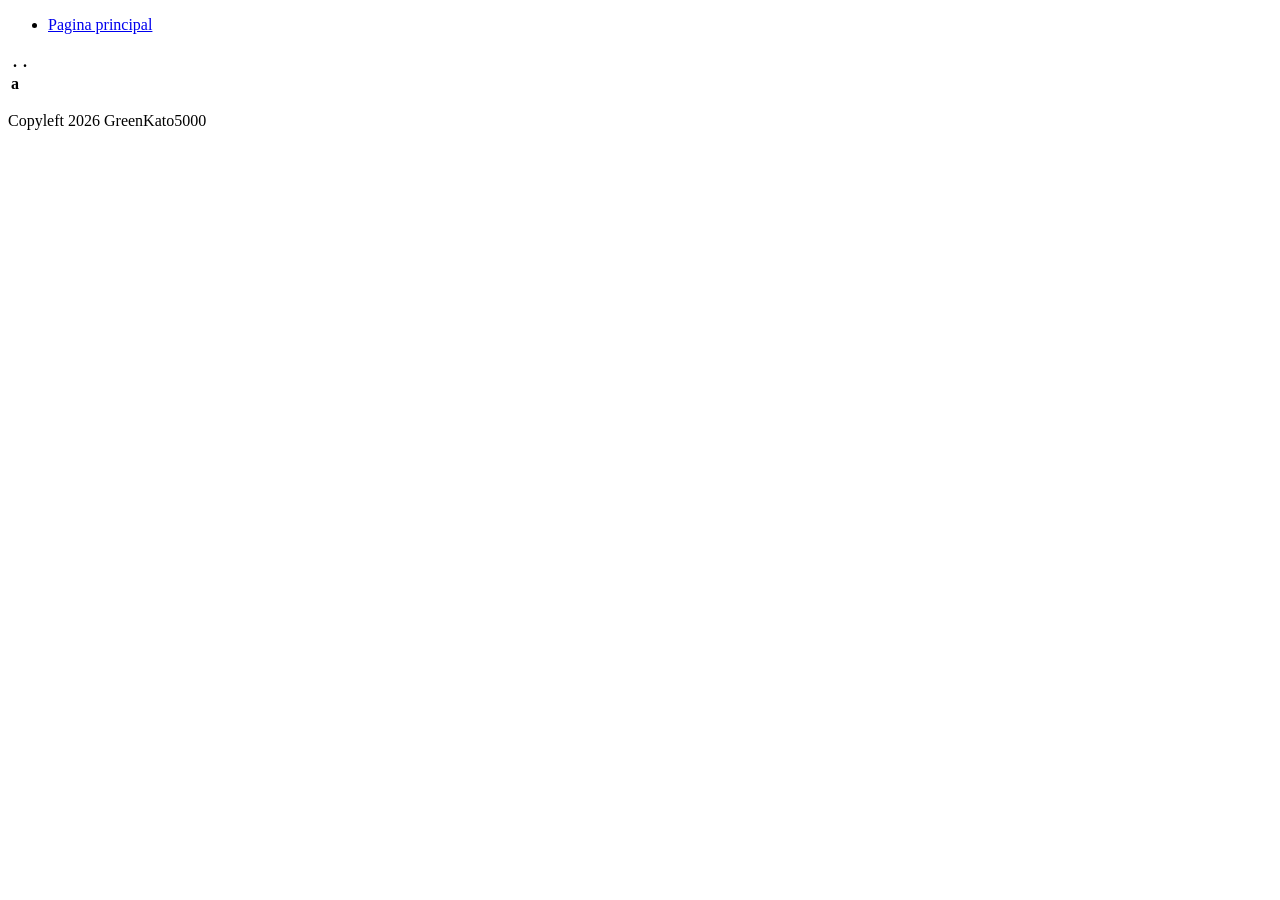
==== recomanacions.html @ d2775704 "Added structure" ====
<!DOCTYPE html>
<html lang="ca">
<head>
    <meta charset="UTF-8">
    <meta name="viewport" content="width=device-width, initial-scale=1.0">
    <title>Recomanacions</title>
</head>
<body>
    <header>
        <nav>
            <ul>
                <li><a href="index.html">Pagina principal</a></li>
            </ul>
        </nav>
    </header>
    <main>
        <table>
            <thead>
                <tr>
                    <th scope="col">.</th>
                    <th scope="col">.</th>
                </tr>
            </thead>
            <tbody>
                <tr>
                    <th>a</th>
                </tr>
            </tbody>
        </table>
    </main>
    <footer>
        <p>Copyleft 2026 GreenKato5000</p>
    </footer>
</body>
</html>
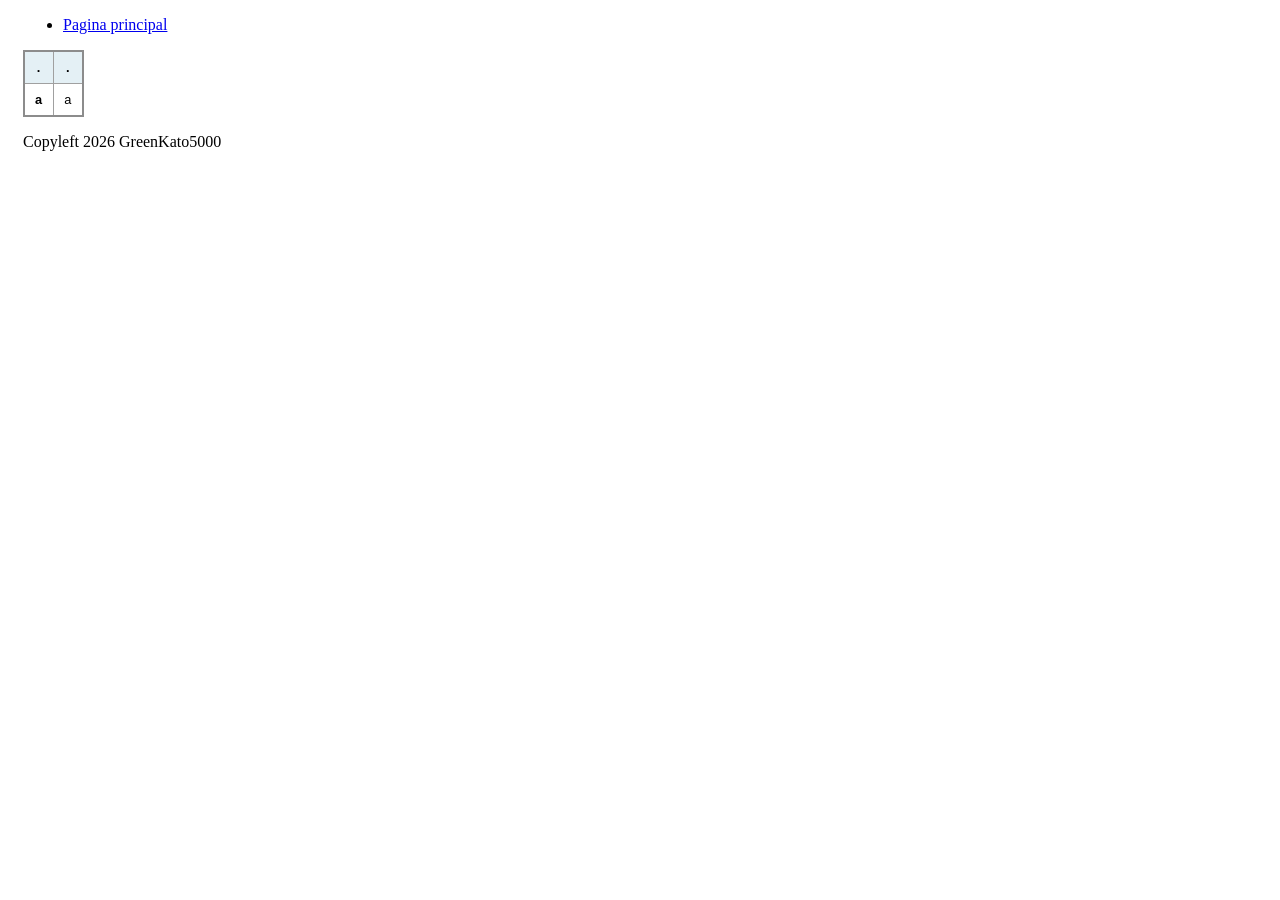
==== commit 1b0282ee: "Added style to the tables" ====
--- a/recomanacions.html
+++ b/recomanacions.html
@@ -4,6 +4,7 @@
     <meta charset="UTF-8">
     <meta name="viewport" content="width=device-width, initial-scale=1.0">
     <title>Recomanacions</title>
+    <link rel="stylesheet" href="style.css">
 </head>
 <body>
     <header>
@@ -23,7 +24,8 @@
             </thead>
             <tbody>
                 <tr>
-                    <th>a</th>
+                    <th scope="row">a</th>
+                    <td>a</td>
                 </tr>
             </tbody>
         </table>
--- a/style.css
+++ b/style.css
@@ -0,0 +1,58 @@
+.imagenconsola {
+    width: 40%;
+}
+.imagenjuego {
+    width: 25%;
+}
+.juegos {
+    border-color: darkslategray;
+    border-style: dotted;
+    border-radius: 5px;
+    background-color: darkblue;
+}
+p.separador {
+    background-color: aquamarine;
+}
+html {
+    padding-left: 15px;
+}
+table {
+  border-collapse: collapse;
+  border: 2px solid rgb(140 140 140);
+  font-family: sans-serif;
+  font-size: 0.8rem;
+  letter-spacing: 1px;
+}
+
+caption {
+  caption-side: bottom;
+  padding: 10px;
+  font-weight: bold;
+}
+
+thead,
+tfoot {
+  background-color: rgb(228 240 245);
+}
+
+th,
+td {
+  border: 1px solid rgb(160 160 160);
+  padding: 8px 10px;
+}
+
+td:last-of-type {
+  text-align: center;
+}
+
+tbody > tr:nth-of-type(even) {
+  background-color: rgb(237 238 242);
+}
+
+tfoot th {
+  text-align: right;
+}
+
+tfoot td {
+  font-weight: bold;
+}
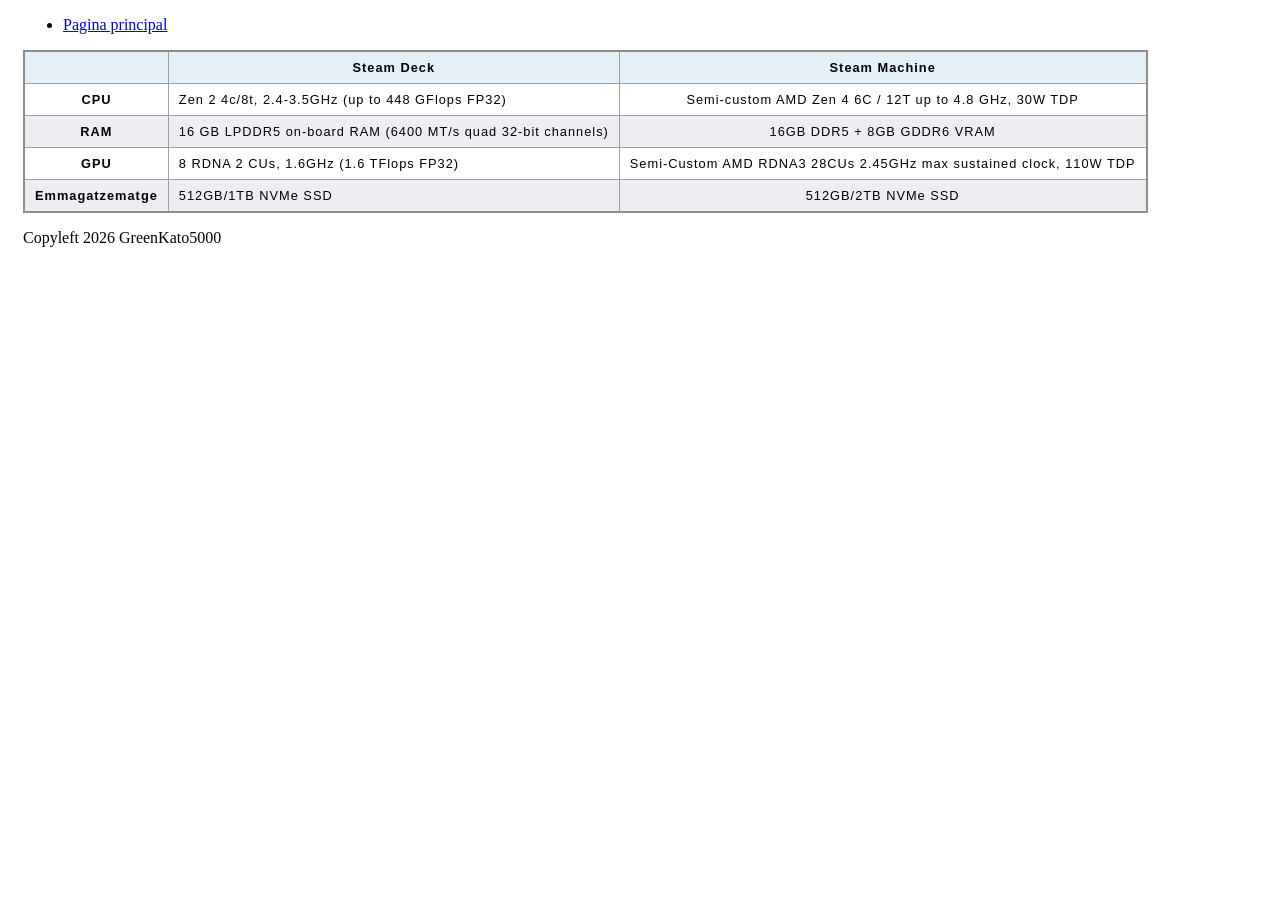
==== commit 9156fa41: "Added a table and its data" ====
--- a/recomanacions.html
+++ b/recomanacions.html
@@ -18,14 +18,31 @@
         <table>
             <thead>
                 <tr>
-                    <th scope="col">.</th>
-                    <th scope="col">.</th>
+                    <th scope="col"> </th>
+                    <th scope="col">Steam Deck</th>
+                    <th scope="col">Steam Machine</th>
                 </tr>
             </thead>
             <tbody>
                 <tr>
-                    <th scope="row">a</th>
-                    <td>a</td>
+                    <th scope="row">CPU</th>
+                    <td>Zen 2 4c/8t, 2.4-3.5GHz (up to 448 GFlops FP32)</td>
+                    <td>Semi-custom AMD Zen 4 6C / 12T up to 4.8 GHz, 30W TDP</td>
+                </tr>
+                <tr>
+                    <th scope="row">RAM</th>
+                    <td>16 GB LPDDR5 on-board RAM (6400 MT/s quad 32-bit channels)</td>
+                    <td>16GB DDR5 + 8GB GDDR6 VRAM</td>
+                </tr>
+                <tr>
+                    <th scope="row">GPU</th>
+                    <td>8 RDNA 2 CUs, 1.6GHz (1.6 TFlops FP32)</td>
+                    <td>Semi-Custom AMD RDNA3 28CUs 2.45GHz max sustained clock, 110W TDP</td>
+                </tr>
+                <tr>
+                    <th scope="row">Emmagatzematge</th>
+                    <td>512GB/1TB NVMe SSD</td>
+                    <td>512GB/2TB NVMe SSD</td>
                 </tr>
             </tbody>
         </table>
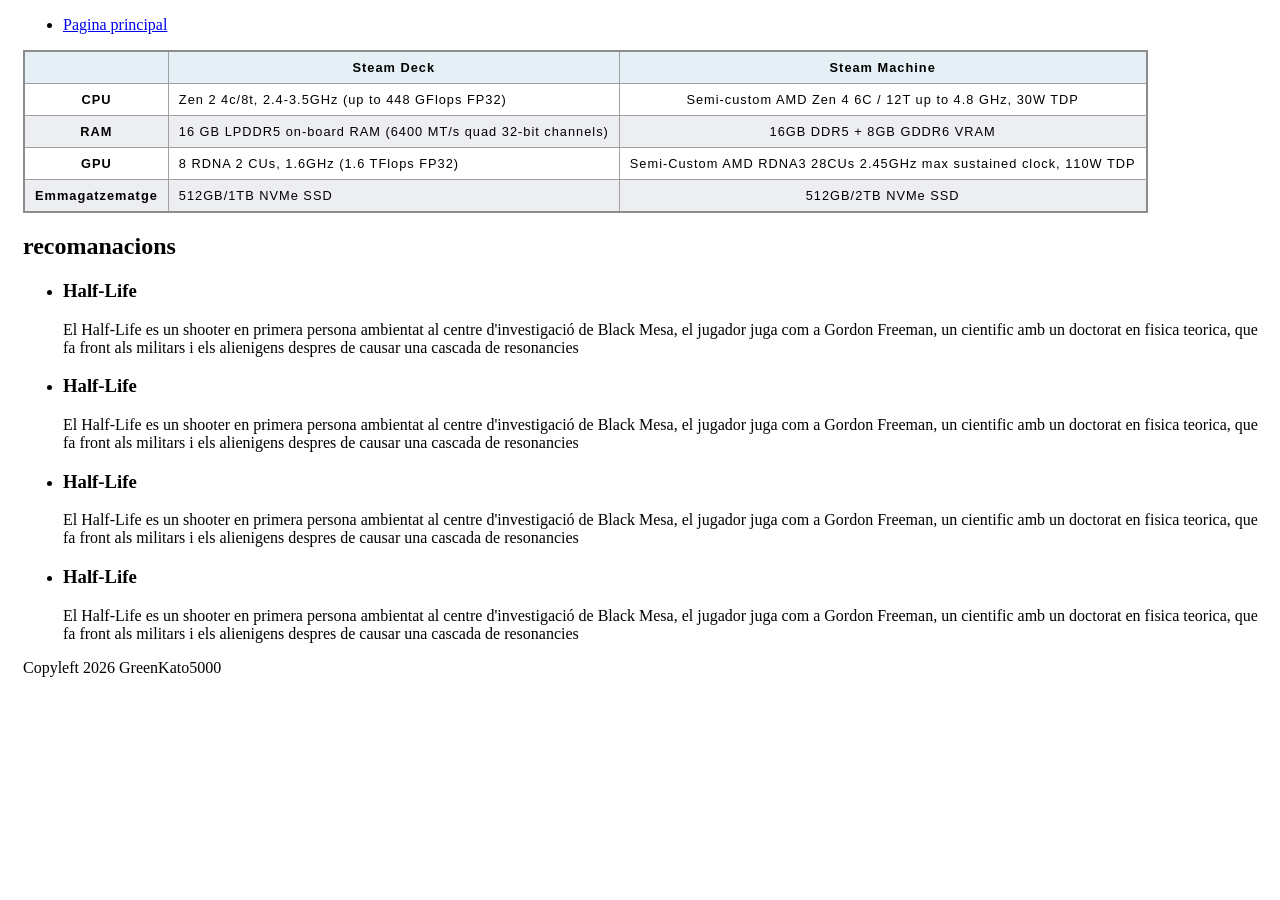
==== commit 53f079ba: "Added Half-Life 4 times" ====
--- a/recomanacions.html
+++ b/recomanacions.html
@@ -46,6 +46,25 @@
                 </tr>
             </tbody>
         </table>
+        <h2>recomanacions</h2>
+        <ul>
+            <li>
+                <h3>Half-Life</h3>
+                <p>El Half-Life es un shooter en primera persona ambientat al centre d'investigació de Black Mesa, el jugador juga com a Gordon Freeman, un cientific amb un doctorat en fisica teorica, que fa front als militars i els alienigens despres de causar una cascada de resonancies</p>
+            </li>
+            <li>
+                <h3>Half-Life</h3>
+                <p>El Half-Life es un shooter en primera persona ambientat al centre d'investigació de Black Mesa, el jugador juga com a Gordon Freeman, un cientific amb un doctorat en fisica teorica, que fa front als militars i els alienigens despres de causar una cascada de resonancies</p>
+            </li>
+            <li>
+                <h3>Half-Life</h3>
+                <p>El Half-Life es un shooter en primera persona ambientat al centre d'investigació de Black Mesa, el jugador juga com a Gordon Freeman, un cientific amb un doctorat en fisica teorica, que fa front als militars i els alienigens despres de causar una cascada de resonancies</p>
+            </li>
+            <li>
+                <h3>Half-Life</h3>
+                <p>El Half-Life es un shooter en primera persona ambientat al centre d'investigació de Black Mesa, el jugador juga com a Gordon Freeman, un cientific amb un doctorat en fisica teorica, que fa front als militars i els alienigens despres de causar una cascada de resonancies</p>
+            </li>
+        </ul>
     </main>
     <footer>
         <p>Copyleft 2026 GreenKato5000</p>
